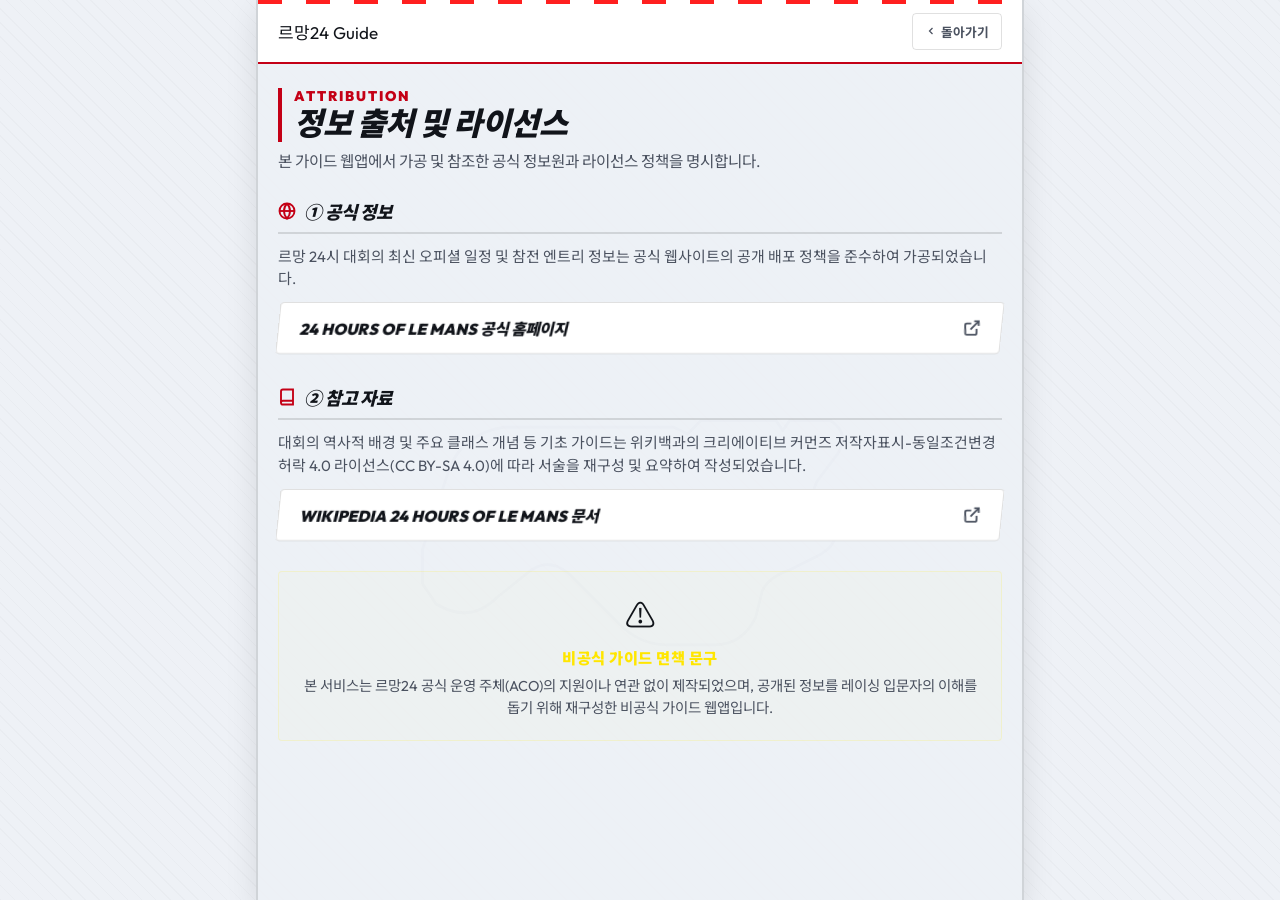
==== sources.html @ 9b74a665 "." ====
<!DOCTYPE html>
<html lang="ko">
<head>
  <meta charset="UTF-8">
  <meta name="viewport" content="width=device-width, initial-scale=1.0">
  <meta name="description" content="르망24 가이드의 공식 출처 정보 및 면책 조항 안내 페이지입니다.">
  <title>정보 출처 및 면책조항 - 르망24 가이드</title>
  <link rel="stylesheet" href="./css/style.css">
</head>
<body>
  <!-- Inline Script to apply dark/light theme instantly without flash -->
  <script>
    const savedTheme = localStorage.getItem('theme-preference');
    if (savedTheme) {
      document.body.setAttribute('data-theme', savedTheme);
    } else if (window.matchMedia && window.matchMedia('(prefers-color-scheme: dark)').matches) {
      document.body.setAttribute('data-theme', 'dark');
    } else {
      document.body.setAttribute('data-theme', 'light');
    }
  </script>

  <div class="app-container">
    
    <!-- Background Circuit Watermark SVG -->
    <svg class="circuit-bg-watermark" viewBox="0 0 1000 600" aria-hidden="true">
      <path d="M 180 420 L 220 300 Q 240 250, 300 240 L 550 240 L 570 250 L 590 230 L 700 230 L 710 245 L 720 230 L 780 230 Q 810 250, 790 280 L 760 320 Q 750 340, 760 360 L 780 380 Q 800 410, 760 430 L 720 450 Q 690 460, 680 480 L 670 520 Q 650 560, 610 560 L 540 560 Q 500 560, 470 530 L 400 460 Q 370 430, 340 450 L 290 490 Q 250 530, 200 500 L 180 470 Z" fill="none" stroke="currentColor" stroke-width="4" stroke-linecap="round" stroke-linejoin="round"/>
    </svg>

    <!-- Top Header with Back Navigation -->
    <header class="app-header">
      <div class="brand-title">
        르망24 <span>Guide</span>
      </div>
      <a href="./index.html" style="font-size: 0.75rem; color: var(--text-secondary); text-decoration: none; border: 1px solid var(--border-color); padding: 8px 12px; border-radius: var(--border-radius-sm); font-weight: 700; display: inline-flex; align-items: center; gap: 4px; transition: all var(--transition-speed) ease;" aria-label="메인 화면으로 돌아가기">
        <svg viewBox="0 0 24 24" width="12" height="12" fill="none" stroke="currentColor" stroke-width="2.5"><polyline points="15 18 9 12 15 6"/></svg>
        돌아가기
      </a>
    </header>

    <main class="sources-container">
      <h1 class="section-title"><span>Attribution</span>정보 출처 및 라이선스</h1>
      <p class="section-subtitle">본 가이드 웹앱에서 가공 및 참조한 공식 정보원과 라이선스 정책을 명시합니다.</p>

      <!-- Section 1: Official Information -->
      <section style="margin-bottom: 30px;">
        <h2 class="sources-section-title">
          <svg viewBox="0 0 24 24" width="18" height="18" fill="none" stroke="var(--primary-color)" stroke-width="2.5"><circle cx="12" cy="12" r="10"/><path d="M12 2a14.5 14.5 0 0 0 0 20 14.5 14.5 0 0 0 0-20"/><path d="M2 12h20"/></svg>
          ① 공식 정보
        </h2>
        <p style="font-size: 0.88rem; line-height: 1.5; color: var(--text-secondary); margin-bottom: 12px;">
          르망 24시 대회의 최신 오피셜 일정 및 참전 엔트리 정보는 공식 웹사이트의 공개 배포 정책을 준수하여 가공되었습니다.
        </p>
        <div class="sources-btn-list">
          <a href="https://www.24h-lemans.com/" target="_blank" rel="noopener" class="btn-link-external" aria-label="24 Hours of Le Mans 공식 홈페이지 새 창 이동">
            <span>24 Hours of Le Mans 공식 홈페이지</span>
            <svg viewBox="0 0 24 24"><path d="M18 13v6a2 2 0 0 1-2 2H5a2 2 0 0 1-2-2V8a2 2 0 0 1 2-2h6"/><polyline points="15 3 21 3 21 9"/><line x1="10" y1="14" x2="21" y2="3"/></svg>
          </a>
        </div>
      </section>

      <!-- Section 2: Reference Materials -->
      <section style="margin-bottom: 30px;">
        <h2 class="sources-section-title">
          <svg viewBox="0 0 24 24" width="18" height="18" fill="none" stroke="var(--primary-color)" stroke-width="2.5"><path d="M4 19.5A2.5 2.5 0 0 1 6.5 17H20"/><path d="M6.5 2H20v20H6.5A2.5 2.5 0 0 1 4 19.5v-15A2.5 2.5 0 0 1 6.5 2z"/></svg>
          ② 참고 자료
        </h2>
        <p style="font-size: 0.88rem; line-height: 1.5; color: var(--text-secondary); margin-bottom: 12px;">
          대회의 역사적 배경 및 주요 클래스 개념 등 기초 가이드는 위키백과의 크리에이티브 커먼즈 저작자표시-동일조건변경허락 4.0 라이선스(CC BY-SA 4.0)에 따라 서술을 재구성 및 요약하여 작성되었습니다.
        </p>
        <div class="sources-btn-list">
          <a href="https://en.wikipedia.org/wiki/24_Hours_of_Le_Mans" target="_blank" rel="noopener" class="btn-link-external" aria-label="Wikipedia 24 Hours of Le Mans 문서 새 창 이동">
            <span>Wikipedia 24 Hours of Le Mans 문서</span>
            <svg viewBox="0 0 24 24"><path d="M18 13v6a2 2 0 0 1-2 2H5a2 2 0 0 1-2-2V8a2 2 0 0 1 2-2h6"/><polyline points="15 3 21 3 21 9"/><line x1="10" y1="14" x2="21" y2="3"/></svg>
          </a>
        </div>
      </section>

      <!-- Section 3: Disclaimer Statement -->
      <section>
        <div class="disclaimer-box">
          <div class="disclaimer-icon" aria-hidden="true">⚠️</div>
          <div class="disclaimer-title">비공식 가이드 면책 문구</div>
          <p class="disclaimer-text">
            본 서비스는 르망24 공식 운영 주체(ACO)의 지원이나 연관 없이 제작되었으며, 공개된 정보를 레이싱 입문자의 이해를 돕기 위해 재구성한 비공식 가이드 웹앱입니다.
          </p>
        </div>
      </section>

    </main>
  </div>
</body>
</html>
---- css/style.css ----
/* Import Bold Racing Fonts */
@import url('https://fonts.googleapis.com/css2?family=Outfit:wght@400;600;800;900&family=Noto+Sans+KR:wght@400;500;700;900&display=swap');

/* CSS Variables - Aggressive Dark Dashboard Aesthetic */
:root {
  --font-primary: 'Outfit', 'Noto Sans KR', sans-serif;
  
  /* Palette: Dark theme is default, carbon & steel focus */
  --bg-color: #08090c;
  --bg-surface: rgba(18, 20, 27, 0.95);
  --bg-surface-solid: #12141b;
  --border-color: rgba(255, 255, 255, 0.08);
  --border-glow: rgba(226, 0, 26, 0.3);
  
  --text-primary: #ffffff;
  --text-secondary: #a3abb8;
  --text-muted: #646d7a;
  
  /* High Intensity Motorsport Highlights */
  --primary-color: #e2001a; /* Pure Racing Red */
  --primary-gradient: linear-gradient(135deg, #e2001a 0%, #ff3b3b 100%);
  --secondary-color: #ffe600; /* Warning Yellow Flags */
  --accent-color: #ff8000; /* Pit Stop Orange */
  
  /* Status Colors */
  --success: #00e676; /* Green Flags */
  --success-glow: rgba(0, 230, 118, 0.15);
  
  /* Sizing and layout values */
  --header-height: 64px;
  --nav-height: 70px;
  --max-width: 768px;
  --transition-speed: 0.2s;
  
  --border-radius-sm: 4px;
  --border-radius-md: 8px;
  --border-radius-lg: 12px;
  --box-shadow: 0 10px 40px rgba(0, 0, 0, 0.7);
  --grid-line: repeating-linear-gradient(45deg, rgba(226, 0, 26, 0.03), rgba(226, 0, 26, 0.03) 1px, transparent 1px, transparent 10px);
}

/* Light Theme Variables - High Contrast Technical Gray Grid */
[data-theme="light"] {
  --bg-color: #1a1c23; /* Even in light mode, we keep a cool tech dashboard dark-gray base */
  --bg-surface: rgba(255, 255, 255, 0.98);
  --bg-surface-solid: #ffffff;
  --bg-color: #eef1f6;
  --border-color: rgba(0, 0, 0, 0.12);
  --border-glow: rgba(226, 0, 26, 0.15);
  
  --text-primary: #11141a;
  --text-secondary: #4b5260;
  --text-muted: #828c9b;
  
  --primary-color: #c40016;
  --primary-gradient: linear-gradient(135deg, #c40016 0%, #e2001a 100%);
  --success: #00c853;
  --success-glow: rgba(0, 200, 83, 0.1);
  --box-shadow: 0 10px 30px rgba(0, 0, 0, 0.1);
  --grid-line: repeating-linear-gradient(45deg, rgba(0, 0, 0, 0.02), rgba(0, 0, 0, 0.02) 1px, transparent 1px, transparent 10px);
}

/* Reset and Core Layout */
* {
  box-sizing: border-box;
  margin: 0;
  padding: 0;
  -webkit-tap-highlight-color: transparent;
}

body {
  font-family: var(--font-primary);
  background-color: var(--bg-color);
  background-image: var(--grid-line);
  color: var(--text-primary);
  min-height: 100vh;
  display: flex;
  justify-content: center;
  overflow-x: hidden;
  position: relative;
}

/* Background Watermark SVG styling for Circuit de la Sarthe */
.circuit-bg-watermark {
  position: fixed;
  top: 52%;
  left: 50%;
  transform: translate(-50%, -50%);
  width: 90%;
  max-width: 680px;
  height: auto;
  opacity: 0.04;
  color: var(--primary-color);
  pointer-events: none;
  z-index: 0;
  transition: opacity var(--transition-speed) ease;
}

[data-theme="light"] .circuit-bg-watermark {
  opacity: 0.025;
  color: var(--text-muted);
}

/* App Main Grid Wrap */
.app-container {
  width: 100%;
  max-width: var(--max-width);
  min-height: 100vh;
  display: flex;
  flex-direction: column;
  position: relative;
  z-index: 1;
  background-color: rgba(8, 9, 12, 0.85);
  border-left: 2px solid var(--border-color);
  border-right: 2px solid var(--border-color);
  padding-top: var(--header-height);
  padding-bottom: calc(var(--nav-height) + 20px);
  box-shadow: var(--box-shadow);
}

[data-theme="light"] .app-container {
  background-color: rgba(238, 241, 246, 0.85);
}

/* Header & Race Kerb Decoration */
.app-header {
  position: fixed;
  top: 0;
  width: 100%;
  max-width: calc(var(--max-width) - 4px); /* border adjustment */
  height: var(--header-height);
  background: var(--bg-surface);
  backdrop-filter: blur(16px);
  -webkit-backdrop-filter: blur(16px);
  border-bottom: 2px solid var(--primary-color);
  display: flex;
  justify-content: space-between;
  align-items: center;
  padding: 0 20px;
  z-index: 1000;
}

/* Race Track Kerbs (Red & White alternating block decoration) */
.app-header::before {
  content: '';
  position: absolute;
  top: 0;
  left: 0;
  width: 100%;
  height: 4px;
  background: repeating-linear-gradient(90deg, 
    #ff1f1f, #ff1f1f 24px, 
    #ffffff 24px, #ffffff 48px
  );
}

.brand-logo {
  display: flex;
  align-items: center;
  height: 100%;
}

.brand-logo-img {
  height: 38px;
  width: auto;
  max-width: 160px;
  object-fit: contain;
  display: block;
  filter: drop-shadow(0 0 6px rgba(226, 0, 26, 0.25));
}

[data-theme="light"] .brand-logo-img {
  filter: drop-shadow(0 0 4px rgba(0,0,0,0.15));
}

/* Theme buttons */
.theme-toggle-btn {
  background: var(--bg-surface-solid);
  border: 1px solid var(--border-color);
  color: var(--text-primary);
  width: 38px;
  height: 38px;
  border-radius: var(--border-radius-sm);
  cursor: pointer;
  display: flex;
  align-items: center;
  justify-content: center;
  transition: all var(--transition-speed) ease;
}

.theme-toggle-btn:hover {
  border-color: var(--primary-color);
  background: var(--border-color);
}

.theme-toggle-btn svg {
  width: 18px;
  height: 18px;
  fill: currentColor;
}

[data-theme="light"] .theme-toggle-btn .sun-icon { display: none; }
[data-theme="light"] .theme-toggle-btn .moon-icon { display: block; }
body:not([data-theme="light"]) .theme-toggle-btn .sun-icon { display: block; }
body:not([data-theme="light"]) .theme-toggle-btn .moon-icon { display: none; }

/* Sticky Bottom Navigation */
.app-nav {
  position: fixed;
  bottom: 0;
  width: 100%;
  max-width: calc(var(--max-width) - 4px);
  height: var(--nav-height);
  background: var(--bg-surface);
  backdrop-filter: blur(16px);
  -webkit-backdrop-filter: blur(16px);
  border-top: 2px solid var(--border-color);
  display: flex;
  justify-content: space-around;
  align-items: center;
  z-index: 1000;
  padding-bottom: env(safe-area-inset-bottom);
}

.nav-item {
  flex: 1;
  height: 100%;
  background: none;
  border: none;
  color: var(--text-secondary);
  display: flex;
  flex-direction: column;
  align-items: center;
  justify-content: center;
  gap: 3px;
  cursor: pointer;
  font-family: var(--font-primary);
  font-size: 0.72rem;
  font-weight: 700;
  transition: all var(--transition-speed) ease;
  min-height: 48px;
}

.nav-item svg {
  width: 18px;
  height: 18px;
  fill: none;
  stroke: currentColor;
  stroke-width: 2.5;
  transition: all var(--transition-speed) ease;
}

.nav-item:hover {
  color: var(--primary-color);
}

.nav-item.active {
  color: var(--primary-color);
  background: rgba(226, 0, 26, 0.04);
}

.nav-item.active svg {
  stroke: var(--primary-color);
  transform: scale(1.1);
}

/* Sections */
.app-section {
  display: none;
  padding: 24px 20px;
}

.app-section.active {
  display: block;
  animation: transitionSkewIn 0.22s cubic-bezier(0.16, 1, 0.3, 1) forwards;
}

@keyframes transitionSkewIn {
  from {
    opacity: 0;
    transform: translateY(15px) skewX(-2deg);
  }
  to {
    opacity: 1;
    transform: translateY(0) skewX(0deg);
  }
}

/* Masculine Headers: Bold, Uppercase, Italicized */
h1.section-title {
  font-size: 1.85rem;
  font-weight: 900;
  font-style: italic;
  text-transform: uppercase;
  letter-spacing: -0.5px;
  line-height: 1.15;
  margin-bottom: 24px;
  border-left: 4px solid var(--primary-color);
  padding-left: 12px;
}

h1.section-title span {
  display: block;
  font-size: 0.82rem;
  font-weight: 900;
  font-style: normal;
  color: var(--primary-color);
  text-transform: uppercase;
  letter-spacing: 2px;
  margin-bottom: 2px;
}

p.section-subtitle {
  font-size: 0.92rem;
  color: var(--text-secondary);
  line-height: 1.5;
  margin-top: -16px;
  margin-bottom: 24px;
}

/* Card layout (Aggressive sharp edge with diagonal stripe accent) */
.glass-card {
  background: var(--bg-surface);
  border: 1px solid var(--border-color);
  border-radius: var(--border-radius-sm); /* Sharp corners */
  padding: 20px;
  margin-bottom: 16px;
  box-shadow: 0 4px 20px rgba(0, 0, 0, 0.4);
  position: relative;
  overflow: hidden;
  transition: border-color var(--transition-speed) ease, box-shadow var(--transition-speed) ease;
}

[data-theme="light"] .glass-card {
  box-shadow: 0 4px 15px rgba(0,0,0,0.06);
}

.glass-card::before {
  content: '';
  position: absolute;
  top: 0;
  left: 0;
  width: 3px;
  height: 100%;
  background: var(--border-color);
  transition: background var(--transition-speed) ease;
}

.glass-card:hover {
  border-color: rgba(226, 0, 26, 0.4);
  box-shadow: 0 6px 24px rgba(226, 0, 26, 0.08);
}

.glass-card:hover::before {
  background: var(--primary-color);
}

/* SECTION 1: HOME (홈) */
.home-hero {
  position: relative;
  background: linear-gradient(135deg, #101217 0%, #06070a 100%);
  border: 1px solid var(--border-color);
  border-top: 4px solid var(--primary-color);
  border-radius: var(--border-radius-sm);
  padding: 44px 24px;
  text-align: center;
  margin-bottom: 24px;
  box-shadow: var(--box-shadow);
  overflow: hidden;
}

/* Glowing circuit map watermark only inside home banner */
.home-hero::after {
  content: '';
  position: absolute;
  top: 10%;
  right: -10%;
  width: 280px;
  height: 280px;
  background: radial-gradient(circle, rgba(226,0,26,0.06) 0%, transparent 70%);
  pointer-events: none;
}

.hero-tag {
  display: inline-block;
  font-size: 0.72rem;
  font-weight: 900;
  letter-spacing: 2px;
  background: var(--primary-color);
  color: #ffffff;
  padding: 4px 12px;
  border-radius: 2px;
  margin-bottom: 18px;
  text-transform: uppercase;
  font-style: italic;
}

.hero-title {
  font-size: 2.3rem;
  font-weight: 900;
  font-style: italic;
  text-transform: uppercase;
  line-height: 1.1;
  margin-bottom: 14px;
  letter-spacing: -1px;
}

.hero-subtitle {
  font-size: 0.95rem;
  color: var(--text-secondary);
  max-width: 95%;
  margin: 0 auto 30px auto;
  line-height: 1.55;
}

.hero-ctas {
  display: flex;
  flex-direction: column;
  gap: 12px;
  width: 100%;
}

/* Skewed High-Performance Buttons */
.btn {
  min-height: 50px;
  padding: 12px 24px;
  font-family: var(--font-primary);
  font-size: 0.95rem;
  font-weight: 900;
  text-transform: uppercase;
  font-style: italic;
  border-radius: var(--border-radius-sm);
  border: none;
  cursor: pointer;
  display: inline-flex;
  align-items: center;
  justify-content: center;
  gap: 8px;
  transform: skewX(-8deg); /* Racing skew angles */
  transition: all var(--transition-speed) ease;
}

/* Unskew content elements inside button so text is readable */
.btn span, .btn svg {
  transform: skewX(8deg);
}

.btn-primary {
  background: var(--primary-gradient);
  color: #ffffff;
  box-shadow: 0 4px 14px rgba(226, 0, 26, 0.35);
}

.btn-primary:hover {
  transform: skewX(-8deg) translateY(-2px);
  box-shadow: 0 6px 18px rgba(226, 0, 26, 0.5);
  background: #ff1f1f;
}

.btn-secondary {
  background: var(--bg-surface-solid);
  border: 1px solid var(--border-color);
  color: var(--text-primary);
}

.btn-secondary:hover {
  background: var(--border-color);
  transform: skewX(-8deg) translateY(-2px);
  border-color: var(--text-secondary);
}

/* Did You Know Fact Box (Warning colors) */
.fact-box {
  background: rgba(255, 230, 0, 0.04);
  border: 1px solid rgba(255, 230, 0, 0.15);
  border-left: 4px solid var(--secondary-color);
  border-radius: var(--border-radius-sm);
  padding: 16px 20px;
  display: flex;
  gap: 16px;
  align-items: flex-start;
}

.fact-icon {
  font-size: 1.4rem;
  color: var(--secondary-color);
  line-height: 1;
}

.fact-title {
  font-size: 0.8rem;
  font-weight: 900;
  text-transform: uppercase;
  color: var(--secondary-color);
  letter-spacing: 1px;
  margin-bottom: 4px;
}

.fact-text {
  font-size: 0.88rem;
  line-height: 1.5;
  color: var(--text-primary);
}

/* SECTION 2: ABOUT (르망24란?) */
.accordion-item {
  border: 1px solid var(--border-color);
  background: var(--bg-surface-solid);
  border-radius: var(--border-radius-sm);
  margin-bottom: 12px;
  overflow: hidden;
  transition: all var(--transition-speed) ease;
}

.accordion-header {
  width: 100%;
  min-height: 52px;
  background: none;
  border: none;
  padding: 16px 20px;
  display: flex;
  justify-content: space-between;
  align-items: center;
  cursor: pointer;
  text-align: left;
  font-family: var(--font-primary);
  font-size: 0.95rem;
  font-weight: 900;
  text-transform: uppercase;
  color: var(--text-primary);
}

.accordion-icon {
  width: 16px;
  height: 16px;
  fill: none;
  stroke: var(--text-muted);
  stroke-width: 3;
  transition: transform var(--transition-speed) ease, stroke var(--transition-speed) ease;
}

.accordion-content p {
  padding: 0 20px 20px 20px;
  font-size: 0.88rem;
  line-height: 1.6;
  color: var(--text-secondary);
}

.accordion-item.active {
  border-color: var(--primary-color);
}

.accordion-item.active .accordion-header {
  color: var(--primary-color);
}

.accordion-item.active .accordion-icon {
  transform: rotate(180deg);
  stroke: var(--primary-color);
}

/* Wikipedia API Card */
.wiki-card {
  border-left: 4px solid var(--accent-color);
  background: var(--bg-surface-solid);
  border-radius: var(--border-radius-sm);
  padding: 16px 20px;
  margin-bottom: 24px;
  border: 1px solid var(--border-color);
  border-left: 4px solid var(--accent-color);
}

.wiki-title-tag {
  font-size: 0.75rem;
  font-weight: 900;
  color: var(--accent-color);
  margin-bottom: 6px;
  display: flex;
  align-items: center;
  gap: 6px;
  letter-spacing: 1px;
}

.wiki-text {
  font-size: 0.86rem;
  line-height: 1.5;
  color: var(--text-secondary);
}

.wiki-link {
  display: inline-block;
  margin-top: 10px;
  font-size: 0.8rem;
  color: var(--accent-color);
  text-decoration: none;
  font-weight: 900;
  text-transform: uppercase;
}

/* Circuit map iframe card */
.map-title {
  font-size: 1rem;
  font-weight: 900;
  text-transform: uppercase;
  font-style: italic;
  margin-bottom: 12px;
  display: flex;
  align-items: center;
  gap: 8px;
}

.map-wrapper {
  position: relative;
  width: 100%;
  height: 240px;
  border-radius: var(--border-radius-sm);
  overflow: hidden;
  border: 1px solid var(--border-color);
  margin-bottom: 16px;
}

/* SECTION 3: BEGINNER GUIDE (초보자 가이드) */
.guide-card {
  display: flex;
  gap: 18px;
  padding: 20px;
}

.guide-card-icon {
  width: 46px;
  height: 46px;
  border-radius: var(--border-radius-sm);
  background: rgba(226, 0, 26, 0.08);
  color: var(--primary-color);
  display: flex;
  align-items: center;
  justify-content: center;
  flex-shrink: 0;
  font-size: 1.4rem;
  border: 1px solid rgba(226, 0, 26, 0.2);
}

.guide-card-num {
  font-size: 0.72rem;
  font-weight: 900;
  color: var(--primary-color);
  text-transform: uppercase;
  letter-spacing: 1px;
  margin-bottom: 2px;
}

.guide-card-title {
  font-size: 1.05rem;
  font-weight: 900;
  text-transform: uppercase;
  margin-bottom: 6px;
}

.guide-card-desc {
  font-size: 0.86rem;
  line-height: 1.5;
  color: var(--text-secondary);
  margin-bottom: 10px;
}

.guide-card-summary {
  background: rgba(255, 255, 255, 0.03);
  border-radius: var(--border-radius-sm);
  padding: 6px 12px;
  font-size: 0.8rem;
  color: var(--text-primary);
  border-left: 3px solid var(--primary-color);
  font-weight: 700;
}

/* SECTION 4: CLASS COMPARISON (클래스 비교) */
.tabs-container {
  display: flex;
  background: var(--bg-surface-solid);
  border: 1px solid var(--border-color);
  border-radius: var(--border-radius-sm);
  padding: 4px;
  margin-bottom: 20px;
}

.tab-btn {
  flex: 1;
  min-height: 42px;
  background: none;
  border: none;
  border-radius: var(--border-radius-sm);
  color: var(--text-secondary);
  font-family: var(--font-primary);
  font-size: 0.85rem;
  font-weight: 900;
  text-transform: uppercase;
  font-style: italic;
  cursor: pointer;
  transform: skewX(-8deg); /* skew tabs */
  transition: all var(--transition-speed) ease;
}

.tab-btn span {
  display: inline-block;
  transform: skewX(8deg);
}

.tab-btn.active {
  background: var(--primary-gradient);
  color: #ffffff;
  box-shadow: 0 4px 10px rgba(226, 0, 26, 0.25);
}

/* Class details: Include generated images styled like miniatures */
.class-panel {
  display: none;
}

.class-panel.active {
  display: block;
}

.class-header {
  display: flex;
  justify-content: space-between;
  align-items: center;
  margin-bottom: 16px;
}

.class-name {
  font-size: 1.45rem;
  font-weight: 900;
  text-transform: uppercase;
  font-style: italic;
}

.class-difficulty {
  font-size: 0.72rem;
  font-weight: 900;
  padding: 4px 10px;
  border-radius: 2px;
  text-transform: uppercase;
}

/* Miniature Image Container Styles */
.class-image-container {
  width: 100%;
  height: 220px;
  border-radius: var(--border-radius-sm);
  overflow: hidden;
  position: relative;
  margin-bottom: 16px;
  border: 1px solid var(--border-color);
  background: #000;
}

.class-image-container img {
  width: 100%;
  height: 100%;
  object-fit: cover;
  display: block;
}

/* Glass card additions for grid metrics */
.class-meta-grid {
  display: grid;
  grid-template-columns: 1fr 1fr;
  gap: 12px;
}

.class-meta-item {
  background: rgba(255, 255, 255, 0.02);
  border: 1px solid var(--border-color);
  border-radius: var(--border-radius-sm);
  padding: 10px 12px;
}

.class-meta-label {
  font-size: 0.75rem;
  color: var(--text-secondary);
  font-weight: 700;
  text-transform: uppercase;
  margin-bottom: 4px;
}

.class-meta-value {
  font-size: 0.88rem;
  font-weight: 900;
  color: var(--text-primary);
}

/* Comparison Table (Metallic & Grid alignment) */
.comparison-table-wrapper {
  width: 100%;
  overflow-x: auto;
  border: 1px solid var(--border-color);
  border-radius: var(--border-radius-sm);
  background: var(--bg-surface-solid);
  margin-bottom: 24px;
}

table.comparison-table {
  width: 100%;
  border-collapse: collapse;
  text-align: left;
  font-size: 0.82rem;
}

table.comparison-table th, table.comparison-table td {
  padding: 12px 14px;
  border-bottom: 1px solid var(--border-color);
  white-space: nowrap;
}

table.comparison-table th {
  background: #191c25;
  font-weight: 900;
  text-transform: uppercase;
  font-style: italic;
  color: var(--text-primary);
}

table.comparison-table td.highlight {
  font-weight: 900;
  color: var(--primary-color);
}

/* SECTION 5: RECENT RESULTS (최근 결과) */
.results-timeline {
  position: relative;
  padding-left: 24px;
}

.results-timeline::before {
  content: '';
  position: absolute;
  left: 5px;
  top: 8px;
  bottom: 8px;
  width: 2px;
  background: var(--primary-color); /* Neon Red Line */
}

.timeline-item {
  position: relative;
  margin-bottom: 28px;
}

.timeline-marker {
  position: absolute;
  left: -24px;
  top: 5px;
  width: 12px;
  height: 12px;
  background: var(--bg-color);
  border: 3px solid var(--primary-color);
  transform: rotate(45deg); /* Diamond Marker */
  transition: all var(--transition-speed) ease;
}

.timeline-item:first-child .timeline-marker {
  background: var(--primary-color);
  box-shadow: 0 0 10px var(--primary-color);
}

.timeline-header {
  display: flex;
  align-items: center;
  gap: 10px;
  margin-bottom: 6px;
}

.timeline-year {
  font-size: 1.2rem;
  font-weight: 900;
  font-style: italic;
  color: var(--text-primary);
}

.timeline-class {
  font-size: 0.7rem;
  font-weight: 900;
  background: rgba(226, 0, 26, 0.08);
  border: 1px solid rgba(226, 0, 26, 0.2);
  color: var(--primary-color);
  padding: 2px 8px;
  border-radius: 2px;
  text-transform: uppercase;
}

.timeline-winner-info {
  font-size: 1rem;
  font-weight: 900;
  color: var(--text-primary);
  margin-bottom: 4px;
}

.timeline-car {
  font-size: 0.85rem;
  font-weight: 700;
  color: var(--secondary-color);
  margin-bottom: 8px;
  text-transform: uppercase;
}

.timeline-comment {
  font-size: 0.85rem;
  line-height: 1.5;
  color: var(--text-secondary);
  padding-left: 10px;
  border-left: 2px solid var(--border-color);
}

/* SECTION 6: TEAMS (참전 팀 소개) */
.search-container {
  position: relative;
  margin-bottom: 24px;
}

.search-input {
  width: 100%;
  min-height: 50px;
  background: var(--bg-surface-solid);
  border: 1px solid var(--border-color);
  border-radius: var(--border-radius-sm);
  padding: 12px 16px 12px 42px;
  color: var(--text-primary);
  font-family: var(--font-primary);
  font-size: 0.9rem;
  outline: none;
  transition: all var(--transition-speed) ease;
}

.search-input:focus {
  border-color: var(--primary-color);
  box-shadow: 0 0 14px rgba(226, 0, 26, 0.2);
}

.search-icon {
  position: absolute;
  left: 14px;
  top: 15px;
  width: 20px;
  height: 20px;
  fill: none;
  stroke: var(--text-muted);
  stroke-width: 2.5;
}

/* Team Card overrides: Embed stylized emblems */
.team-card {
  padding: 20px;
  border-top: 3px solid var(--border-color);
}

.team-card-header {
  display: flex;
  gap: 16px;
  align-items: center;
  margin-bottom: 12px;
}

/* Team Emblem SVG frame styling */
.team-emblem-wrapper {
  width: 48px;
  height: 48px;
  border-radius: var(--border-radius-sm);
  background: #000000;
  border: 1px solid var(--border-color);
  display: flex;
  align-items: center;
  justify-content: center;
  flex-shrink: 0;
  padding: 6px;
  color: #ffffff;
}

.team-name-country {
  flex: 1;
}

.team-name {
  font-size: 1.15rem;
  font-weight: 900;
  color: var(--text-primary);
}

.team-country {
  font-size: 0.78rem;
  color: var(--text-secondary);
}

.team-class-badge {
  font-size: 0.72rem;
  font-weight: 900;
  text-transform: uppercase;
  padding: 4px 8px;
  border-radius: 2px;
  border: 1px solid var(--border-color);
}

.team-class-badge.class-hypercar {
  border-color: rgba(226, 0, 26, 0.3);
  background: rgba(226, 0, 26, 0.08);
  color: var(--primary-color);
}

.team-features {
  font-size: 0.86rem;
  line-height: 1.5;
  color: var(--text-secondary);
}

/* SECTION 7: CHECKLIST (관전 체크리스트) */
.progress-card {
  background: var(--bg-surface-solid);
  border-top: 3px solid var(--primary-color);
}

.progress-header {
  display: flex;
  justify-content: space-between;
  align-items: center;
  margin-bottom: 12px;
}

.progress-title {
  font-weight: 900;
  text-transform: uppercase;
  font-style: italic;
  font-size: 0.95rem;
}

.progress-percentage {
  font-size: 1.2rem;
  font-weight: 900;
  color: var(--primary-color);
  font-style: italic;
}

.progress-bar-bg {
  width: 100%;
  height: 10px;
  background: var(--border-color);
  border-radius: var(--border-radius-sm);
  overflow: hidden;
}

.progress-bar-fill {
  width: 0%;
  height: 100%;
  background: repeating-linear-gradient(95deg, 
    var(--primary-color), var(--primary-color) 8px, 
    #ff4c4c 8px, #ff4c4c 16px
  );
  border-radius: var(--border-radius-sm);
}

.checklist-item {
  display: flex;
  align-items: flex-start;
  gap: 14px;
  padding: 16px;
  border: 1px solid var(--border-color);
  border-radius: var(--border-radius-sm);
  background: var(--bg-surface-solid);
  cursor: pointer;
  transition: all var(--transition-speed) ease;
}

.checklist-item:hover {
  border-color: rgba(226, 0, 26, 0.3);
}

.checklist-checkbox-wrapper {
  position: relative;
  width: 22px;
  height: 22px;
  flex-shrink: 0;
  margin-top: 2px;
}

.checklist-checkbox-wrapper input[type="checkbox"] {
  position: absolute;
  opacity: 0;
  width: 0;
  height: 0;
}

.custom-checkbox {
  position: absolute;
  top: 0;
  left: 0;
  width: 22px;
  height: 22px;
  border: 2px solid var(--text-muted);
  border-radius: var(--border-radius-sm);
  background: none;
  transition: all var(--transition-speed) ease;
  display: flex;
  align-items: center;
  justify-content: center;
}

.custom-checkbox svg {
  width: 12px;
  height: 12px;
  fill: none;
  stroke: #ffffff;
  stroke-width: 4;
  opacity: 0;
  transform: scale(0.6);
  transition: all var(--transition-speed) cubic-bezier(0.12, 0.4, 0.29, 1.46);
}

.checklist-item.checked {
  background: var(--success-glow);
  border-color: var(--success);
}

.checklist-item.checked .custom-checkbox {
  background: var(--success);
  border-color: var(--success);
}

.checklist-item.checked .custom-checkbox svg {
  opacity: 1;
  transform: scale(1);
}

.checklist-item.checked .checklist-content-title {
  text-decoration: line-through;
  color: var(--text-muted);
}

.checklist-content-title {
  font-size: 0.95rem;
  font-weight: 900;
  color: var(--text-primary);
  margin-bottom: 4px;
}

.checklist-content-desc {
  font-size: 0.8rem;
  color: var(--text-secondary);
}

/* SOURCES PAGE (sources.html style layout) */
.sources-container {
  padding: 24px 20px;
}

.sources-section-title {
  font-size: 1.05rem;
  font-weight: 900;
  text-transform: uppercase;
  font-style: italic;
  margin-bottom: 12px;
  border-bottom: 2px solid var(--border-color);
  padding-bottom: 8px;
  color: var(--text-primary);
  display: flex;
  align-items: center;
  gap: 8px;
}

.sources-btn-list {
  display: flex;
  flex-direction: column;
  gap: 12px;
  margin-bottom: 30px;
}

.btn-link-external {
  min-height: 52px;
  background: var(--bg-surface-solid);
  border: 1px solid var(--border-color);
  color: var(--text-primary);
  border-radius: var(--border-radius-sm);
  padding: 0 20px;
  font-family: var(--font-primary);
  font-size: 0.92rem;
  font-weight: 900;
  font-style: italic;
  text-transform: uppercase;
  text-decoration: none;
  display: flex;
  align-items: center;
  justify-content: space-between;
  transform: skewX(-6deg);
  transition: all var(--transition-speed) ease;
}

.btn-link-external span {
  transform: skewX(6deg);
}

.btn-link-external svg {
  width: 18px;
  height: 18px;
  fill: none;
  stroke: var(--text-secondary);
  stroke-width: 2.5;
  transform: skewX(6deg);
}

.btn-link-external:hover {
  border-color: var(--primary-color);
  background: rgba(226, 0, 26, 0.05);
}

.disclaimer-box {
  background: rgba(255, 230, 0, 0.02);
  border: 1px solid rgba(255, 230, 0, 0.15);
  border-radius: var(--border-radius-sm);
  padding: 20px;
  text-align: center;
}

.disclaimer-icon {
  font-size: 1.8rem;
  margin-bottom: 10px;
}

.disclaimer-title {
  font-size: 0.9rem;
  font-weight: 900;
  text-transform: uppercase;
  color: var(--secondary-color);
  margin-bottom: 8px;
  letter-spacing: 0.5px;
}

.disclaimer-text {
  font-size: 0.85rem;
  line-height: 1.5;
  color: var(--text-secondary);
}

/* Multi-breakpoint adjustments */
@media (min-width: 390px) {
  html { font-size: 16.5px; }
}

@media (min-width: 768px) {
  html { font-size: 17px; }
  .hero-ctas {
    flex-direction: row;
  }
  .hero-ctas .btn {
    flex: 1;
  }
  .class-meta-grid {
    grid-template-columns: 1fr 1fr 1fr 1fr;
  }
  .teams-grid {
    grid-template-columns: 1fr 1fr;
  }
}

/* ==========================================
   TEAM CARDS — Updated (no emblem, with link)
   ========================================== */
.team-name-block {
  flex: 1;
}

.team-class-badge.class-lmp2 {
  border-color: rgba(0, 160, 255, 0.3);
  background: rgba(0, 160, 255, 0.08);
  color: #00a0ff;
}

.team-class-badge.class-lmgt3 {
  border-color: rgba(0, 200, 83, 0.3);
  background: rgba(0, 200, 83, 0.08);
  color: var(--success);
}

.team-official-link {
  display: inline-flex;
  align-items: center;
  gap: 6px;
  margin-top: 12px;
  font-size: 0.78rem;
  font-weight: 900;
  color: var(--primary-color);
  text-decoration: none;
  text-transform: uppercase;
  letter-spacing: 0.5px;
  padding: 6px 10px;
  border: 1px solid rgba(226, 0, 26, 0.25);
  border-radius: var(--border-radius-sm);
  transition: all var(--transition-speed) ease;
  background: rgba(226, 0, 26, 0.04);
}

.team-official-link:hover {
  background: rgba(226, 0, 26, 0.1);
  border-color: var(--primary-color);
}

/* ==========================================
   RESULTS — Class Filter Tabs
   ========================================== */
.results-filter-tabs {
  display: flex;
  gap: 8px;
  margin-bottom: 24px;
  flex-wrap: wrap;
}

.results-filter-btn {
  display: inline-flex;
  align-items: center;
  gap: 6px;
  padding: 8px 14px;
  border: 1px solid var(--border-color);
  border-radius: var(--border-radius-sm);
  background: var(--bg-surface-solid);
  color: var(--text-secondary);
  font-family: var(--font-primary);
  font-size: 0.78rem;
  font-weight: 900;
  text-transform: uppercase;
  cursor: pointer;
  transition: all var(--transition-speed) ease;
}

.results-filter-btn:hover {
  border-color: var(--primary-color);
  color: var(--primary-color);
}

.results-filter-btn.active {
  background: var(--primary-gradient);
  border-color: var(--primary-color);
  color: #ffffff;
  box-shadow: 0 3px 10px rgba(226, 0, 26, 0.25);
}

.timeline-class-hypercar {
  background: rgba(226, 0, 26, 0.08) !important;
  border-color: rgba(226, 0, 26, 0.25) !important;
  color: var(--primary-color) !important;
}

.timeline-class-lmp2 {
  background: rgba(0, 160, 255, 0.08) !important;
  border-color: rgba(0, 160, 255, 0.25) !important;
  color: #00a0ff !important;
}

.timeline-class-lmgt3 {
  background: rgba(0, 200, 83, 0.08) !important;
  border-color: rgba(0, 200, 83, 0.25) !important;
  color: var(--success) !important;
}

.timeline-marker-first {
  background: var(--primary-color) !important;
  box-shadow: 0 0 10px var(--primary-color) !important;
}

.timeline-item-tbd {
  opacity: 0.55;
}

/* ==========================================
   COMPARISON TABLE — Updated styling
   ========================================== */
.compare-row-label {
  font-weight: 900;
  color: var(--text-secondary);
  font-size: 0.8rem;
  white-space: normal !important;
}

.compare-note {
  font-style: italic;
  color: var(--text-muted);
  font-size: 0.78rem;
  display: block;
  margin-top: 2px;
}

table.comparison-table td {
  white-space: normal !important;
  vertical-align: top;
}

/* ==========================================
   CIRCUIT SECTION
   ========================================== */
.circuit-intro-card {
  padding: 20px;
  margin-bottom: 20px;
}

.circuit-intro-stats {
  display: grid;
  grid-template-columns: 1fr 1fr;
  gap: 12px;
  margin-bottom: 16px;
}

.circuit-stat {
  background: rgba(226, 0, 26, 0.04);
  border: 1px solid rgba(226, 0, 26, 0.12);
  border-radius: var(--border-radius-sm);
  padding: 12px;
  text-align: center;
}

.circuit-stat-value {
  font-size: 1.4rem;
  font-weight: 900;
  font-style: italic;
  color: var(--text-primary);
  line-height: 1.1;
}

.circuit-stat-value span {
  font-size: 0.7rem;
  font-weight: 700;
  color: var(--text-muted);
  font-style: normal;
  margin-left: 2px;
}

.circuit-stat-label {
  font-size: 0.72rem;
  font-weight: 700;
  color: var(--text-muted);
  text-transform: uppercase;
  letter-spacing: 0.5px;
  margin-top: 4px;
}

.circuit-intro-text {
  font-size: 0.86rem;
  line-height: 1.6;
  color: var(--text-secondary);
}

.circuit-map-container {
  margin-bottom: 20px;
}

.circuit-map-title {
  font-size: 0.82rem;
  font-weight: 900;
  text-transform: uppercase;
  color: var(--text-secondary);
  display: flex;
  align-items: center;
  gap: 8px;
  margin-bottom: 10px;
  letter-spacing: 0.5px;
}

.circuit-svg-wrapper {
  width: 100%;
  background: var(--bg-surface-solid);
  border: 1px solid var(--border-color);
  border-radius: var(--border-radius-sm);
  overflow: hidden;
  padding: 8px;
}

.circuit-svg-wrapper svg {
  width: 100%;
  height: auto;
  display: block;
  overflow: visible;
}

/* Circuit Track Styles */
.circuit-track-bg {
  fill: none;
  stroke: var(--border-color);
  stroke-width: 18;
  stroke-linecap: round;
  stroke-linejoin: round;
}

.circuit-track-line {
  fill: none;
  stroke: rgba(226, 0, 26, 0.45);
  stroke-width: 3;
  stroke-linecap: round;
  stroke-linejoin: round;
}

.start-finish-line {
  stroke: #ffe600;
  stroke-width: 4;
  stroke-dasharray: 4 2;
}

.start-finish-label {
  font-size: 10px;
  font-weight: 900;
  fill: #ffe600;
  font-style: italic;
}

.circuit-arrow {
  fill: rgba(226, 0, 26, 0.6);
}

/* Circuit Sector Group Styles */
.circuit-sector {
  cursor: pointer;
  outline: none;
}

.sector-hit-area {
  fill: transparent;
  stroke: none;
}

.sector-dot {
  fill: var(--bg-surface-solid);
  stroke: rgba(226, 0, 26, 0.5);
  stroke-width: 2.5;
  transition: all 0.2s ease;
}

.circuit-sector:hover .sector-dot,
.circuit-sector.active .sector-dot {
  fill: var(--primary-color);
  stroke: var(--primary-color);
  filter: drop-shadow(0 0 6px rgba(226, 0, 26, 0.7));
  r: 10;
}

.sector-label {
  font-size: 11px;
  font-weight: 900;
  fill: var(--text-secondary);
  font-family: 'Outfit', sans-serif;
  text-transform: uppercase;
  transition: fill 0.2s ease;
}

.sector-label-sub {
  font-size: 10px;
  fill: var(--text-muted);
  font-family: 'Outfit', sans-serif;
}

.circuit-sector:hover .sector-label,
.circuit-sector.active .sector-label {
  fill: var(--primary-color);
}

.sector-connector {
  stroke: rgba(226, 0, 26, 0.3);
  stroke-width: 1;
  stroke-dasharray: 3 2;
}

.circuit-sector.active .sector-connector {
  stroke: var(--primary-color);
  stroke-opacity: 0.7;
}

/* Circuit Sector Info Panel */
.circuit-sector-info-panel {
  border: 1px solid var(--border-color);
  border-radius: var(--border-radius-sm);
  background: var(--bg-surface-solid);
  min-height: 100px;
  transition: all 0.25s ease;
  overflow: hidden;
}

.circuit-sector-placeholder {
  display: flex;
  flex-direction: column;
  align-items: center;
  justify-content: center;
  gap: 10px;
  padding: 28px 20px;
  text-align: center;
  color: var(--text-muted);
  font-size: 0.86rem;
  line-height: 1.5;
}

.circuit-sector-detail {
  padding: 20px;
  animation: transitionSkewIn 0.2s ease forwards;
}

.circuit-sector-detail-header {
  display: flex;
  justify-content: space-between;
  align-items: flex-start;
  margin-bottom: 14px;
  gap: 12px;
}

.circuit-sector-type {
  font-size: 0.72rem;
  font-weight: 900;
  color: var(--primary-color);
  text-transform: uppercase;
  letter-spacing: 1px;
  margin-bottom: 4px;
}

.circuit-sector-name {
  font-size: 1.15rem;
  font-weight: 900;
  text-transform: uppercase;
  font-style: italic;
  color: var(--text-primary);
}

.circuit-sector-korname {
  font-size: 0.8rem;
  color: var(--text-muted);
  margin-top: 2px;
}

.circuit-sector-speed {
  text-align: right;
  flex-shrink: 0;
}

.circuit-sector-speed-value {
  font-size: 1.1rem;
  font-weight: 900;
  font-style: italic;
  color: var(--secondary-color);
  white-space: nowrap;
}

.circuit-sector-speed-label {
  font-size: 0.68rem;
  color: var(--text-muted);
  text-align: right;
  white-space: nowrap;
}

.circuit-sector-desc {
  font-size: 0.86rem;
  line-height: 1.6;
  color: var(--text-secondary);
  margin-bottom: 14px;
}

.circuit-sector-tip {
  font-size: 0.84rem;
  line-height: 1.5;
  color: var(--text-primary);
  background: rgba(255, 230, 0, 0.04);
  border-left: 3px solid var(--secondary-color);
  border-radius: var(--border-radius-sm);
  padding: 10px 14px;
  font-weight: 600;
}

/* ==========================================
   VIDEO SECTION
   ========================================== */
.video-hero-container {
  margin-bottom: 28px;
}

.video-hero-card {
  border: 1px solid var(--border-color);
  border-radius: var(--border-radius-sm);
  background: var(--bg-surface-solid);
  overflow: hidden;
}

.video-hero-label {
  display: inline-flex;
  align-items: center;
  gap: 6px;
  font-size: 0.7rem;
  font-weight: 900;
  color: var(--primary-color);
  text-transform: uppercase;
  letter-spacing: 1.5px;
  padding: 10px 16px 0;
}

/* 16:9 Responsive iframe container */
.video-hero-embed {
  position: relative;
  width: 100%;
  padding-bottom: 56.25%; /* 16:9 */
  height: 0;
  overflow: hidden;
  background: #000;
}

.video-hero-embed iframe,
.video-hero-embed img,
.video-hero-embed .video-thumb-overlay {
  position: absolute;
  top: 0;
  left: 0;
  width: 100%;
  height: 100%;
  border: none;
}

.video-thumb-overlay {
  cursor: pointer;
  display: flex;
  align-items: center;
  justify-content: center;
  background: #000;
  overflow: hidden;
}

.video-thumb-overlay img {
  object-fit: cover;
  transition: transform 0.3s ease, opacity 0.3s ease;
  opacity: 0.85;
}

.video-thumb-overlay:hover img {
  transform: scale(1.03);
  opacity: 1;
}

.video-play-btn {
  position: absolute;
  width: 64px;
  height: 64px;
  background: rgba(226, 0, 26, 0.9);
  border-radius: 50%;
  display: flex;
  align-items: center;
  justify-content: center;
  transition: transform 0.2s ease, background 0.2s ease;
  z-index: 2;
  box-shadow: 0 4px 24px rgba(0,0,0,0.5);
}

.video-thumb-overlay:hover .video-play-btn {
  transform: scale(1.1);
  background: var(--primary-color);
}

.video-hero-info {
  padding: 16px;
}

.video-hero-title {
  font-size: 1rem;
  font-weight: 900;
  color: var(--text-primary);
  line-height: 1.4;
  margin-bottom: 6px;
}

.video-hero-date {
  font-size: 0.78rem;
  color: var(--text-muted);
  display: block;
  margin-bottom: 10px;
}

.video-yt-link {
  font-size: 0.8rem;
  font-weight: 900;
  color: var(--primary-color);
  text-decoration: none;
  text-transform: uppercase;
  letter-spacing: 0.5px;
}

/* Event Feed / Carousel */
.video-feed-container {
  margin-bottom: 20px;
}

.video-event-section {
  margin-bottom: 24px;
}

.video-event-header {
  display: flex;
  align-items: baseline;
  gap: 10px;
  margin-bottom: 12px;
}

.video-event-year {
  font-size: 0.72rem;
  font-weight: 900;
  color: var(--primary-color);
  background: rgba(226, 0, 26, 0.08);
  border: 1px solid rgba(226, 0, 26, 0.2);
  padding: 2px 8px;
  border-radius: 2px;
  text-transform: uppercase;
}

.video-event-name {
  font-size: 0.95rem;
  font-weight: 900;
  text-transform: uppercase;
  font-style: italic;
  color: var(--text-primary);
}

/* Horizontal scrolling carousel */
.video-carousel {
  display: flex;
  gap: 12px;
  overflow-x: auto;
  padding-bottom: 12px;
  scrollbar-width: thin;
  scrollbar-color: var(--border-color) transparent;
  -webkit-overflow-scrolling: touch;
}

.video-carousel::-webkit-scrollbar {
  height: 4px;
}

.video-carousel::-webkit-scrollbar-track {
  background: transparent;
}

.video-carousel::-webkit-scrollbar-thumb {
  background: var(--border-color);
  border-radius: 2px;
}

.video-card {
  flex: 0 0 200px;
  cursor: pointer;
}

/* 16:9 card thumbnail */
.video-card-thumb {
  position: relative;
  width: 100%;
  padding-bottom: 56.25%;
  height: 0;
  overflow: hidden;
  border-radius: var(--border-radius-sm);
  background: #111;
  margin-bottom: 8px;
  border: 1px solid var(--border-color);
  transition: border-color 0.2s ease;
}

.video-card-thumb:hover {
  border-color: var(--primary-color);
}

.video-card-thumb img {
  position: absolute;
  top: 0; left: 0;
  width: 100%; height: 100%;
  object-fit: cover;
  opacity: 0.82;
  transition: opacity 0.2s ease, transform 0.2s ease;
}

.video-card-thumb:hover img {
  opacity: 1;
  transform: scale(1.03);
}

.video-card-play {
  position: absolute;
  top: 50%; left: 50%;
  transform: translate(-50%, -50%);
  width: 36px; height: 36px;
  background: rgba(226, 0, 26, 0.85);
  border-radius: 50%;
  display: flex;
  align-items: center;
  justify-content: center;
  z-index: 2;
  transition: transform 0.2s ease;
}

.video-card-thumb:hover .video-card-play {
  transform: translate(-50%, -50%) scale(1.12);
}

.video-card-title {
  font-size: 0.78rem;
  font-weight: 700;
  color: var(--text-secondary);
  line-height: 1.4;
  display: -webkit-box;
  -webkit-line-clamp: 2;
  -webkit-box-orient: vertical;
  overflow: hidden;
}

/* Loading & Error States */
.video-loading {
  display: flex;
  flex-direction: column;
  align-items: center;
  justify-content: center;
  min-height: 200px;
  gap: 16px;
  color: var(--text-muted);
  font-size: 0.88rem;
}

.video-loading-spinner {
  width: 32px;
  height: 32px;
  border: 3px solid var(--border-color);
  border-top-color: var(--primary-color);
  border-radius: 50%;
  animation: spin 0.8s linear infinite;
}

@keyframes spin {
  to { transform: rotate(360deg); }
}

.video-error {
  padding: 24px;
  text-align: center;
  color: var(--text-muted);
  font-size: 0.88rem;
  border: 1px solid var(--border-color);
  border-radius: var(--border-radius-sm);
  background: var(--bg-surface-solid);
}

.video-no-feed {
  font-size: 0.86rem;
  color: var(--text-muted);
  text-align: center;
  padding: 20px;
}

/* YouTube Channel Link Button */
.yt-channel-link {
  display: flex;
  align-items: center;
  justify-content: center;
  gap: 10px;
  padding: 14px 20px;
  background: #ff0000;
  color: #ffffff;
  font-family: var(--font-primary);
  font-size: 0.88rem;
  font-weight: 900;
  text-decoration: none;
  text-transform: uppercase;
  border-radius: var(--border-radius-sm);
  margin-bottom: 8px;
  transition: background 0.2s ease, transform 0.2s ease;
}

.yt-channel-link:hover {
  background: #cc0000;
  transform: translateY(-1px);
}

/* Video Modal */
.video-modal-overlay {
  display: none;
  position: fixed;
  inset: 0;
  background: rgba(0, 0, 0, 0.88);
  z-index: 9999;
  align-items: center;
  justify-content: center;
  padding: 16px;
  backdrop-filter: blur(4px);
}

.video-modal-overlay.active {
  display: flex;
}

.video-modal-inner {
  position: relative;
  width: 100%;
  max-width: 740px;
}

.video-modal-close {
  position: absolute;
  top: -40px;
  right: 0;
  background: none;
  border: none;
  color: #ffffff;
  font-size: 1.4rem;
  cursor: pointer;
  padding: 4px 10px;
  z-index: 1;
}

/* 16:9 modal embed */
.video-modal-embed {
  position: relative;
  width: 100%;
  padding-bottom: 56.25%;
  height: 0;
  background: #000;
  border-radius: var(--border-radius-sm);
  overflow: hidden;
}

.video-modal-embed iframe {
  position: absolute;
  top: 0; left: 0;
  width: 100%; height: 100%;
  border: none;
}

.video-modal-title {
  color: rgba(255,255,255,0.8);
  font-size: 0.84rem;
  margin-top: 10px;
  text-align: center;
  line-height: 1.4;
}
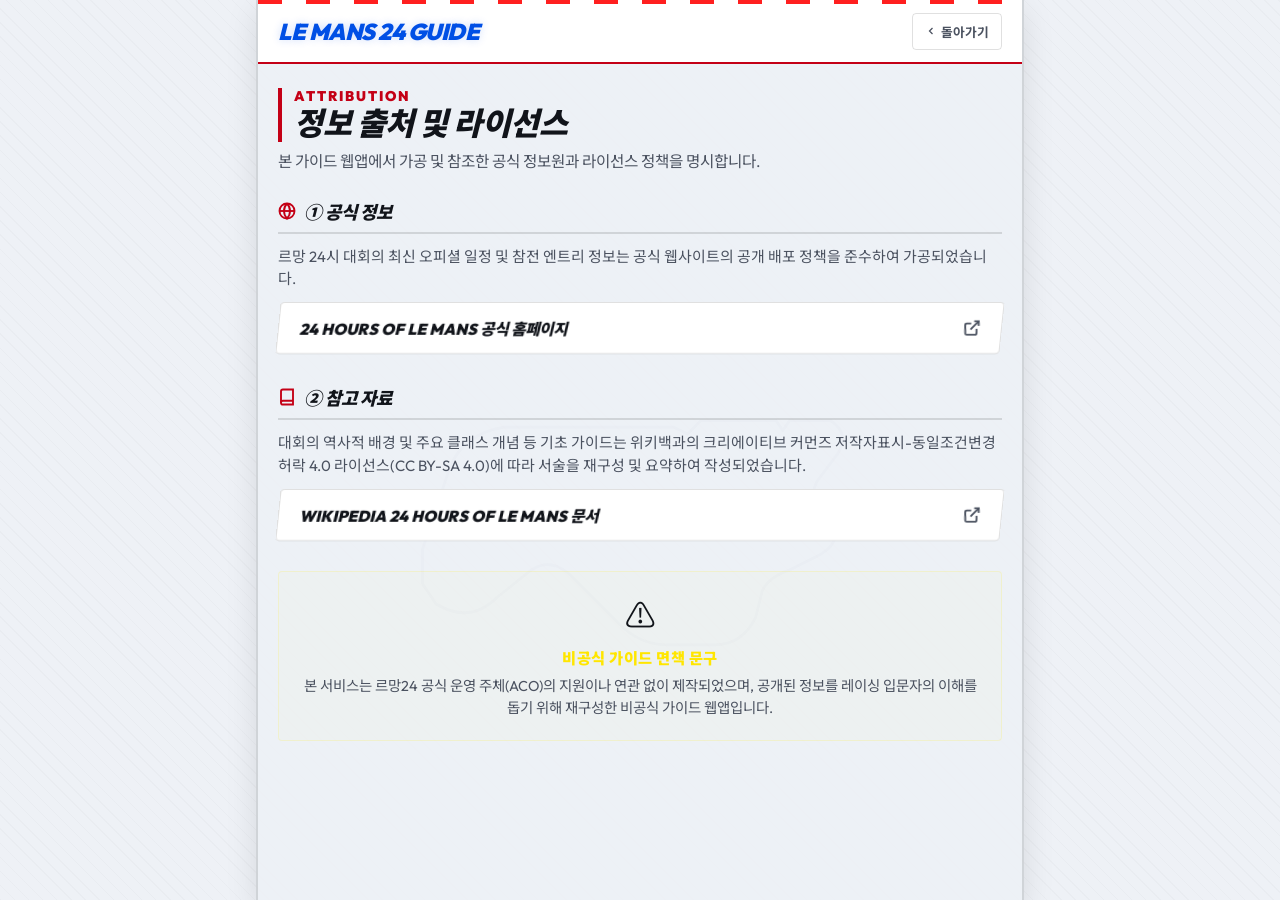
==== commit ac7bef65: "." ====
--- a/sources.html
+++ b/sources.html
@@ -29,8 +29,8 @@
 
     <!-- Top Header with Back Navigation -->
     <header class="app-header">
-      <div class="brand-title">
-        르망24 <span>Guide</span>
+      <div class="brand-logo">
+        <span class="brand-logo-text">LE MANS 24 Guide</span>
       </div>
       <a href="./index.html" style="font-size: 0.75rem; color: var(--text-secondary); text-decoration: none; border: 1px solid var(--border-color); padding: 8px 12px; border-radius: var(--border-radius-sm); font-weight: 700; display: inline-flex; align-items: center; gap: 4px; transition: all var(--transition-speed) ease;" aria-label="메인 화면으로 돌아가기">
         <svg viewBox="0 0 24 24" width="12" height="12" fill="none" stroke="currentColor" stroke-width="2.5"><polyline points="15 18 9 12 15 6"/></svg>
--- a/css/style.css
+++ b/css/style.css
@@ -160,17 +160,23 @@
   height: 100%;
 }
 
-.brand-logo-img {
-  height: 38px;
-  width: auto;
-  max-width: 160px;
-  object-fit: contain;
-  display: block;
-  filter: drop-shadow(0 0 6px rgba(226, 0, 26, 0.25));
-}
-
-[data-theme="light"] .brand-logo-img {
-  filter: drop-shadow(0 0 4px rgba(0,0,0,0.15));
+.brand-logo-text {
+  font-family: 'Outfit', sans-serif;
+  font-size: 1.35rem;
+  font-weight: 900;
+  font-style: italic;
+  text-transform: uppercase;
+  color: #0052FF;
+  letter-spacing: -0.5px;
+  text-shadow: 0 0 12px rgba(0, 82, 255, 0.35);
+  display: inline-block;
+  vertical-align: middle;
+  transition: color var(--transition-speed) ease, text-shadow var(--transition-speed) ease;
+}
+
+[data-theme="light"] .brand-logo-text {
+  color: #004fe5;
+  text-shadow: 0 0 8px rgba(0, 79, 229, 0.2);
 }
 
 /* Theme buttons */
@@ -403,11 +409,12 @@
   line-height: 1.1;
   margin-bottom: 14px;
   letter-spacing: -1px;
+  color: #ffffff;
 }
 
 .hero-subtitle {
   font-size: 0.95rem;
-  color: var(--text-secondary);
+  color: #a3abb8;
   max-width: 95%;
   margin: 0 auto 30px auto;
   line-height: 1.55;
@@ -500,6 +507,21 @@
   font-size: 0.88rem;
   line-height: 1.5;
   color: var(--text-primary);
+}
+
+/* Light theme override for the 오늘의 한 줄 정보 fact box - blue color scheme */
+[data-theme="light"] .fact-box {
+  background: rgba(0, 82, 255, 0.04);
+  border: 1px solid rgba(0, 82, 255, 0.15);
+  border-left: 4px solid #0052FF;
+}
+
+[data-theme="light"] .fact-icon {
+  color: #0052FF;
+}
+
+[data-theme="light"] .fact-title {
+  color: #0052FF;
 }
 
 /* SECTION 2: ABOUT (르망24란?) */
